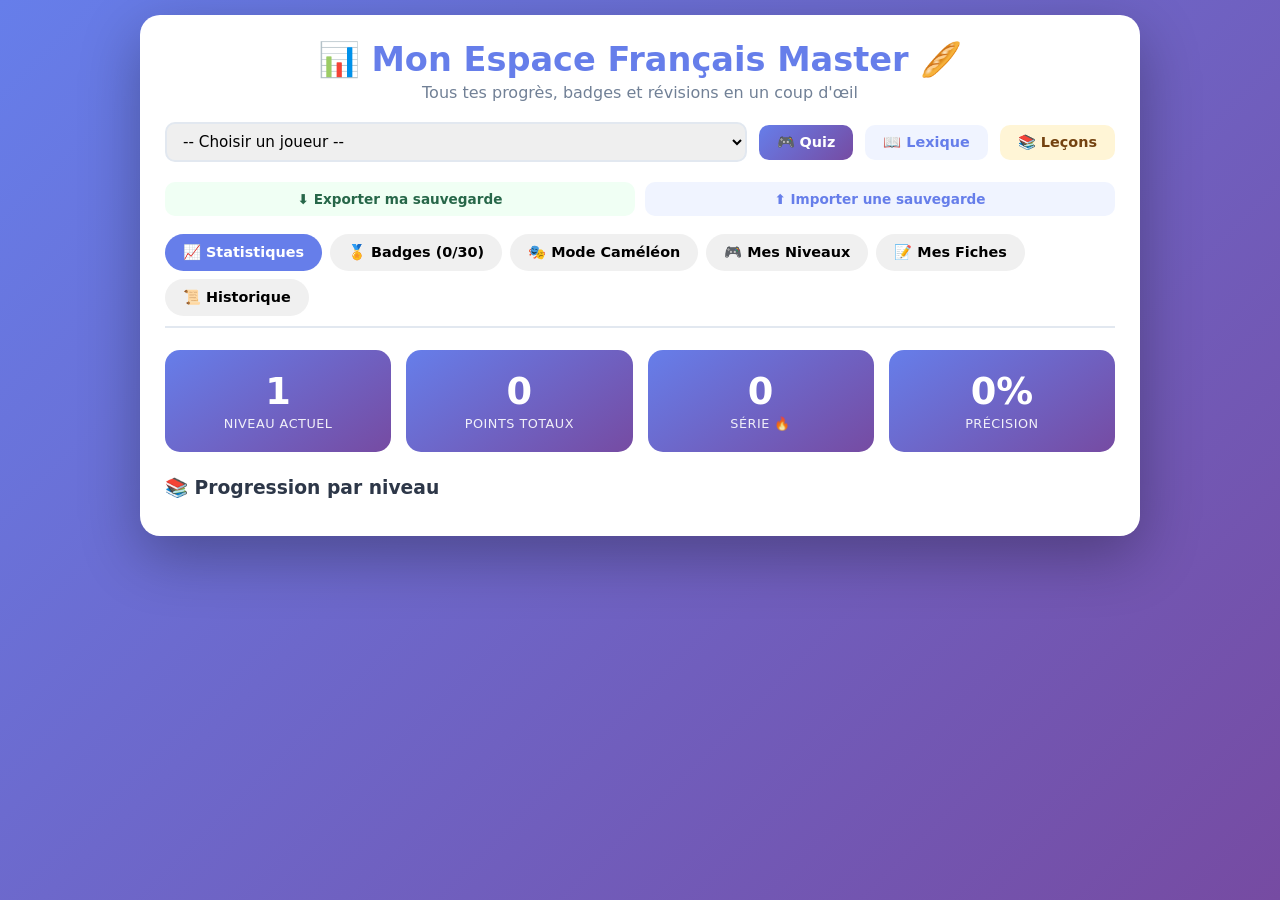
==== dashboard.html @ 1af31f12 "Add files via upload" ====
<!DOCTYPE html>
<html lang="fr">
<head>
<meta charset="UTF-8">
<meta name="viewport" content="width=device-width, initial-scale=1.0">
<title>Français Master — Mon Espace</title>
<style>
:root{--primary:#667eea;--secondary:#764ba2;--success:#48bb78;--error:#f56565;--warning:#ed8936;--gold:#ffd700}
*{box-sizing:border-box;margin:0;padding:0;font-family:"Segoe UI",system-ui,sans-serif}
body{background:linear-gradient(135deg,var(--primary),var(--secondary));min-height:100vh;padding:15px}
.container{max-width:1000px;margin:0 auto;background:white;border-radius:20px;padding:25px;box-shadow:0 20px 60px rgba(0,0,0,.3)}
h1{text-align:center;color:var(--primary);font-size:2.1em;margin-bottom:4px}
.subtitle{text-align:center;color:#718096;margin-bottom:20px}
.nav-tabs{display:flex;gap:8px;margin-bottom:22px;border-bottom:2px solid #e2e8f0;padding-bottom:10px;flex-wrap:wrap;align-items:center}
.tab-btn{padding:10px 18px;border:none;background:#f0f0f0;border-radius:20px;cursor:pointer;font-weight:bold;transition:all .25s;white-space:nowrap;font-size:.9em}
.tab-btn:hover,.tab-btn.active{background:var(--primary);color:white}
.tab-content{display:none}
.tab-content.active{display:block;animation:fadeIn .3s}
@keyframes fadeIn{from{opacity:0;transform:translateY(8px)}to{opacity:1;transform:translateY(0)}}

/* STATS */
.stats-grid{display:grid;grid-template-columns:repeat(auto-fit,minmax(180px,1fr));gap:15px;margin-bottom:25px}
.stat-card{background:linear-gradient(145deg,var(--primary),var(--secondary));color:white;padding:20px;border-radius:15px;text-align:center}
.stat-num{font-size:2.3em;font-weight:800;display:block}
.stat-label{font-size:.8em;opacity:.9;text-transform:uppercase;letter-spacing:.5px}
.level-progress{margin-top:20px}
.level-progress h3{margin-bottom:12px;color:#2d3748}
.level-row{display:flex;align-items:center;gap:10px;margin-bottom:8px;font-size:.9em}
.level-row-label{width:100px;color:#4a5568;font-weight:600;flex-shrink:0}
.progress-bar{flex:1;height:14px;background:#e2e8f0;border-radius:7px;overflow:hidden}
.progress-fill{height:100%;background:linear-gradient(90deg,var(--success),#68d391);border-radius:7px;transition:width .6s}
.progress-fill.locked{background:#e2e8f0}
.level-row-pct{width:38px;text-align:right;color:#718096;font-size:.85em}

/* BADGES */
.badges-grid{display:grid;grid-template-columns:repeat(auto-fill,minmax(130px,1fr));gap:12px;margin-top:10px}
.badge{background:#f5f7fa;border:2px solid #e2e8f0;border-radius:14px;padding:14px;text-align:center;opacity:.45;filter:grayscale(1);transition:all .3s}
.badge.unlocked{opacity:1;filter:none;border-color:var(--gold);background:linear-gradient(145deg,#fff9e6,#fff3cd);box-shadow:0 4px 15px rgba(255,215,0,.25)}
.badge-icon{font-size:2.4em;margin-bottom:6px;display:block}
.badge-name{font-weight:bold;font-size:.85em;color:#2d3748;margin-bottom:3px}
.badge-desc{font-size:.72em;color:#718096}

/* CAMÉLÉON */
.cam-box{background:#e8f4ff;border-radius:15px;padding:22px}
.cam-avatar{text-align:center;font-size:4em;margin-bottom:10px}
.cam-name{text-align:center;font-weight:bold;color:var(--secondary);margin-bottom:14px}
.cam-bubble{background:white;border:2px dashed var(--error);border-radius:12px;padding:16px;margin-bottom:16px;font-size:1.1em;font-family:monospace;color:#c53030;text-align:center}
.cam-instruction{font-weight:bold;color:#2d3748;margin-bottom:12px;text-align:center}
.cam-options{display:grid;gap:10px}
.cam-btn{padding:13px;border:2px solid #c6d3f7;background:white;border-radius:10px;cursor:pointer;font-size:.95em;text-align:left;transition:all .2s}
.cam-btn:hover{border-color:var(--primary);background:#f0f4ff}
.cam-btn.correct{background:#c6f6d5;border-color:var(--success);color:#276749}
.cam-btn.wrong{background:#fed7d7;border-color:var(--error);color:#c53030}
.cam-btn:disabled{cursor:not-allowed}
.cam-score{text-align:center;margin-top:14px;font-weight:bold;color:var(--secondary)}
.cam-no-errors{text-align:center;color:#718096;padding:30px}

/* FICHES */
.fiche-card{background:white;border-left:4px solid var(--primary);padding:16px;border-radius:8px;box-shadow:0 2px 8px rgba(0,0,0,.07);margin-bottom:12px}
.fiche-q{font-weight:bold;color:#2d3748;margin-bottom:6px}
.fiche-wrong{color:var(--error);text-decoration:line-through;font-size:.95em}
.fiche-correct{color:var(--success);font-weight:bold;font-size:.95em}
.fiche-expl{color:#718096;font-size:.85em;margin-top:5px;font-style:italic}
.print-btn{background:var(--primary);color:white;border:none;padding:10px 22px;border-radius:20px;cursor:pointer;font-weight:bold;margin-bottom:16px;display:block}

/* PLAYER SELECT */
.player-header{display:flex;align-items:center;gap:12px;margin-bottom:20px;flex-wrap:wrap}
.player-header select{padding:8px 12px;border:2px solid #e2e8f0;border-radius:10px;font-size:.95em;flex:1;min-width:150px}
.btn{padding:9px 18px;border:none;border-radius:10px;cursor:pointer;font-weight:bold;font-size:.9em;transition:all .2s}
.btn-primary{background:linear-gradient(135deg,var(--primary),var(--secondary));color:white}
.btn-link{background:#f0f4ff;color:var(--primary)}
.btn-lessons{background:#fff5d6;color:#744210}
.btn-lessons:hover{background:#ffe8a1}

.no-print-info{background:#f0fff4;border-left:4px solid var(--success);padding:10px 14px;border-radius:0 8px 8px 0;font-size:.85em;color:#276749;margin-bottom:16px}
@media print{.nav-tabs,.player-header,.print-btn,.no-print{display:none}}
@media(max-width:600px){.stats-grid{grid-template-columns:repeat(2,1fr)}.badges-grid{grid-template-columns:repeat(3,1fr)}}
</style>
</head>
<body>
<div class="container">
<h1>📊 Mon Espace Français Master 🥖</h1>
<div class="subtitle">Tous tes progrès, badges et révisions en un coup d'œil</div>

<div class="player-header no-print">
  <select id="playerSelect" onchange="loadPlayer(this.value)"><option value="">-- Choisir un joueur --</option></select>

<button class="btn btn-primary" onclick="goToQuiz()">🎮 Quiz</button>

<button class="btn btn-link" onclick="window.location.href='lexique.html'">📖 Lexique</button>
<button class="btn btn-lessons" onclick="window.location.href='quiz.html?section=lecons'">📚 Leçons</button>
</div>
<div style="display:flex;gap:10px;flex-wrap:wrap;margin-bottom:18px" class="no-print">
  <button class="btn" onclick="exportSave()" style="flex:1;background:#f0fff4;color:#276749;font-size:.85em">⬇️ Exporter ma sauvegarde</button>
  <label class="btn" style="flex:1;background:#f0f4ff;color:#667eea;font-size:.85em;cursor:pointer;text-align:center">
    ⬆️ Importer une sauvegarde
    <input type="file" accept=".json" onchange="importSave(event)" style="display:none">
  </label>
</div>

<div class="nav-tabs">
  <button class="tab-btn active" onclick="showTab('stats',this)">📈 Statistiques</button>
  <button class="tab-btn" onclick="showTab('badges',this)">🏅 Badges (<span id="badgeCount">0</span>/30)</button>
  <button class="tab-btn" onclick="showTab('cameleon',this)">🎭 Mode Caméléon</button>
<button class="tab-btn" onclick="showTab('niveaux',this)">🎮 Mes Niveaux</button>
<button class="tab-btn" onclick="showTab('fiches',this)">📝 Mes Fiches</button>

<button class="tab-btn" onclick="showTab('historique',this)">📜 Historique</button>

</div>

<!-- STATS -->
<div id="stats" class="tab-content active">
  <div class="stats-grid">
    <div class="stat-card"><span class="stat-num" id="statLevel">1</span><span class="stat-label">Niveau actuel</span></div>
    <div class="stat-card"><span class="stat-num" id="statScore">0</span><span class="stat-label">Points totaux</span></div>
    <div class="stat-card"><span class="stat-num" id="statStreak">0</span><span class="stat-label">Série 🔥</span></div>
    <div class="stat-card"><span class="stat-num" id="statRate">0%</span><span class="stat-label">Précision</span></div>
  </div>
  <div class="level-progress">
    <h3>📚 Progression par niveau</h3>
    <div id="levelBars"></div>
  </div>
</div>

<!-- BADGES -->
<div id="badges" class="tab-content">
  <div class="no-print-info">Les badges se débloquent automatiquement selon ta progression dans le quiz.</div>
  <div class="badges-grid" id="badgesGrid"></div>
</div>

<!-- CAMÉLÉON -->
<div id="cameleon" class="tab-content">
  <div class="cam-box">
    <div class="cam-avatar">🦎</div>
    <div class="cam-name">Mode Caméléon — Aide Lucas !</div>
    <div id="cameleonContent"></div>
    <div class="cam-score" id="camScore"></div>
  </div>
</div>

<!-- FICHES -->


<div id="fiches" class="tab-content">
  <button class="print-btn no-print" onclick="window.print()">🖨️ Imprimer mes fiches</button>
  <div id="fichesContent"></div>
</div>

<!-- NIVEAUX -->
<div id="niveaux" class="tab-content">
  <div class="no-print-info">Clique sur un niveau pour jouer.</div>
  <div id="niveauxGrid" style="display:grid;grid-template-columns:repeat(auto-fill,minmax(180px,1fr));gap:12px;margin-top:10px"></div>
</div>

<!-- HISTORIQUE -->
<div id="historique" class="tab-content">
  <div class="no-print-info">Historique de tes sessions.</div>
  <div id="historiqueContent"></div>
</div>
</div>


<script>
const STORAGE_KEY = "francaisMaster_v1";
const PLAYERS_KEY = "francaisMaster_players";

const LEVEL_NAMES = {
  1:"Salutations 🙋",2:"Au marché 🛒",3:"Au jardin 🌿",4:"Les voisins 🏘️",5:"Goûts & envies ❤️",
  6:"Le commerçant 🏬",7:"Amis & sorties 👫",8:"Météo 🌤️",9:"Verbes ⚡",10:"Politesse 🎩"
};

const BADGES_DEF = [
  {id:1,icon:"🚀",name:"Premier Pas",desc:"Terminer le niveau 1",check:p=>p.completed&&p.completed.includes(1)},
  {id:2,icon:"📅",name:"Routinier",desc:"Terminer le niveau 2",check:p=>p.completed&&p.completed.includes(2)},
  {id:3,icon:"👁️",name:"Observateur",desc:"Terminer le niveau 3",check:p=>p.completed&&p.completed.includes(3)},
  {id:4,icon:"❓",name:"Questionneur",desc:"Terminer le niveau 4",check:p=>p.completed&&p.completed.includes(4)},
  {id:5,icon:"⏪",name:"Archiviste",desc:"Terminer le niveau 5",check:p=>p.completed&&p.completed.includes(5)},
  {id:6,icon:"⚔️",name:"Aventurier",desc:"Terminer le niveau 6",check:p=>p.completed&&p.completed.includes(6)},
  {id:7,icon:"🔮",name:"Voyant",desc:"Terminer le niveau 7",check:p=>p.completed&&p.completed.includes(7)},
  {id:8,icon:"🏆",name:"Champion",desc:"Terminer le niveau 8",check:p=>p.completed&&p.completed.includes(8)},
  {id:9,icon:"🪄",name:"Magicien",desc:"Terminer le niveau 9",check:p=>p.completed&&p.completed.includes(9)},
  {id:10,icon:"👑",name:"Français Master",desc:"Terminer le niveau 10",check:p=>p.completed&&p.completed.includes(10)},
  {id:11,icon:"🎯",name:"Sniper",desc:"Avoir 100% à un niveau",check:p=>false},
  {id:12,icon:"🔥",name:"En feu !",desc:"Série de 10 bonnes réponses",check:p=>(p.streak||0)>=10},
  {id:13,icon:"⚡",name:"Éclair",desc:"Série de 20 bonnes réponses",check:p=>(p.streak||0)>=20},
  {id:14,icon:"💎",name:"Diamant",desc:"Dépasser 500 points",check:p=>(p.score||0)>=500},
  {id:15,icon:"🌟",name:"Étoile",desc:"Dépasser 1000 points",check:p=>(p.score||0)>=1000},
  {id:16,icon:"🌈",name:"Arc-en-ciel",desc:"Dépasser 2000 points",check:p=>(p.score||0)>=2000},
  {id:17,icon:"📝",name:"Scripteur",desc:"Répondre à 50 questions",check:p=>(p.totalQuestions||0)>=50},
  {id:18,icon:"📚",name:"Bosseur",desc:"Répondre à 100 questions",check:p=>(p.totalQuestions||0)>=100},
  {id:19,icon:"🧠",name:"Génie",desc:"Répondre à 200 questions",check:p=>(p.totalQuestions||0)>=200},
  {id:20,icon:"✅",name:"Précis",desc:"80% de bonnes réponses sur 20 questions",check:p=>p.totalQuestions>=20&&((p.totalCorrect||0)/p.totalQuestions)>=0.8},
  {id:21,icon:"🦅",name:"Aigle",desc:"90% de bonnes réponses sur 50 questions",check:p=>p.totalQuestions>=50&&((p.totalCorrect||0)/p.totalQuestions)>=0.9},
  {id:22,icon:"🏅",name:"Médaillé",desc:"5 niveaux terminés",check:p=>(p.completed||[]).length>=5},
  {id:23,icon:"🎓",name:"Diplômé",desc:"8 niveaux terminés",check:p=>(p.completed||[]).length>=8},
  {id:24,icon:"🦁",name:"Courageux",desc:"Rejouer après une erreur",check:p=>(p.totalQuestions||0)>=2},
  {id:25,icon:"🔁",name:"Persévérant",desc:"Revenir sur ses erreurs",check:p=>(p.errorHistory||[]).length>0},
  {id:26,icon:"🎭",name:"Ami de Lucas",desc:"Aider Lucas 1 fois",check:p=>(p.cameleonHelped||0)>=1},
  {id:27,icon:"👨‍🏫",name:"Professeur",desc:"Aider Lucas 5 fois",check:p=>(p.cameleonHelped||0)>=5},
  {id:28,icon:"🧑‍🎓",name:"Maître",desc:"Aider Lucas 10 fois",check:p=>(p.cameleonHelped||0)>=10},
  {id:29,icon:"🌍",name:"Citoyen du monde",desc:"Tous les niveaux terminés",check:p=>(p.completed||[]).length>=10},
  {id:30,icon:"🏆",name:"Légendaire",desc:"2000+ pts + tous niveaux terminés",check:p=>(p.score||0)>=2000&&(p.completed||[]).length>=10}
];

const CAMELEON_EXERCISES = [
  {error:"Je suis fini.",correct:"J'ai fini.",rule:"On dit J'ai fini (calque de I have finished), pas Je suis fini.",options:["J'ai fini.","Je suis fini.","Je fais fini.","Je vais fini."]},
  {error:"Je suis 60 ans.",correct:"J'ai 60 ans.",rule:"L'age = AVOIR en francais. J'ai 60 ans, jamais Je suis 60 ans.",options:["J'ai 60 ans.","Je suis 60 ans.","Je fais 60 ans.","Je vais 60 ans."]},
  {error:"Je suis faim.",correct:"J'ai faim.",rule:"La faim, la soif = AVOIR. J'ai faim, J'ai soif, J'ai sommeil.",options:["J'ai faim.","Je suis faim.","Je fais faim.","Je vais faim."]},
  {error:"C'est du soleil aujourd'hui.",correct:"Il fait du soleil aujourd'hui.",rule:"La meteo = IL FAIT. Il fait du soleil, jamais C'est du soleil.",options:["Il fait du soleil aujourd'hui.","C'est du soleil aujourd'hui.","Il est du soleil.","Ca fait du soleil."]},
  {error:"J'ai envie de to manger.",correct:"J'ai envie de manger.",rule:"Apres envie de, le verbe est a l'infinitif SANS to. Pas de to en francais !",options:["J'ai envie de manger.","J'ai envie de to manger.","J'ai envie a manger.","J'ai envie pour manger."]},
  {error:"Je connais que c'est vrai.",correct:"Je sais que c'est vrai.",rule:"SAVOIR = un fait. CONNAITRE = une personne ou un lieu.",options:["Je sais que c'est vrai.","Je connais que c'est vrai.","Je sais ca vrai.","Je connais c'est vrai."]},
  {error:"Je regarde a la tele.",correct:"Je regarde la tele.",rule:"On regarde LA tele (direct), pas a la tele.",options:["Je regarde la tele.","Je regarde a la tele.","Je regarde sur la tele.","Je regarde dans la tele."]},
  {error:"Je vais a la maison de mon ami.",correct:"Je vais chez mon ami.",rule:"CHEZ = chez quelqu'un. On ne dit pas a la maison de pour une personne.",options:["Je vais chez mon ami.","Je vais a la maison de mon ami.","Je vais dans mon ami.","Je vais sur mon ami."]},
  {error:"Je suis excite de vous rencontrer.",correct:"Je suis ravi de vous rencontrer.",rule:"Excite en francais a un sens sexuel. Pour excited, dites ravi ou enthousiaste.",options:["Je suis ravi de vous rencontrer.","Je suis excite de vous rencontrer.","Je suis chaud de vous rencontrer.","Je suis brule de vous rencontrer."]},
  {error:"S'il vous plait, je voudrais un cafe.",correct:"S'il vous plait, je voudrais un cafe.",rule:"Plait = verbe plaire avec accent circonflexe sur le i. Les deux formes sont acceptees.",options:["S'il vous plait, je voudrais un cafe.","S'il vous plait, je veux un cafe.","S'il te plait, je voudrais un cafe.","Je voudrais un cafe."]}
];

let currentPlayerData = null;
let currentPlayerName = null;
let camIdx = 0;
let camHelped = 0;
let currentCamOptions = [];


function exportSave(){
  const players=getPlayers();
  if(Object.keys(players).length===0){alert("Aucune sauvegarde à exporter.");return;}
  const blob=new Blob([JSON.stringify(players,null,2)],{type:"application/json"});
  const url=URL.createObjectURL(blob);
  const a=document.createElement("a");
  a.href=url;
  a.download="francais-master-sauvegarde-"+new Date().toISOString().slice(0,10)+".json";
  a.click();
  URL.revokeObjectURL(url);
}
function importSave(event){
  const file=event.target.files[0];
  if(!file)return;
  const reader=new FileReader();
  reader.onload=function(e){
    try{
      const data=JSON.parse(e.target.result);
      if(typeof data==="object"&&data!==null){
        savePlayers(data);
        loadPlayerList();
        alert("Sauvegarde importée !");
      } else alert("Fichier invalide.");
    } catch(err){alert("Erreur : fichier non reconnu.");}
  };
  reader.readAsText(file);
  event.target.value="";
}

function getPlayers(){try{return JSON.parse(localStorage.getItem(PLAYERS_KEY))||{};}catch(e){return {};}}
function savePlayers(p){localStorage.setItem(PLAYERS_KEY,JSON.stringify(p));}

function goToQuiz() {
  const playerParam = currentPlayerName
    ? "?player=" + encodeURIComponent(currentPlayerName)
    : "";
  window.location.href = "quiz.html" + playerParam;
}

function loadPlayerList() {
  const sel     = document.getElementById("playerSelect");
  const players = getPlayers();
  const names   = Object.keys(players);

  // Remplir le <select> avec tous les joueurs existants
  sel.innerHTML = "<option value=''>-- Choisir un joueur --</option>";
  names.forEach(n => {
    const o = document.createElement("option");
    o.value = n;
    o.textContent = n + " (Niv." + players[n].currentLevel + ")";
    sel.appendChild(o);
  });

  // Priorité : joueur passé dans l'URL (?player=Prénom) → sinon premier de la liste
  const urlPlayer = new URLSearchParams(window.location.search).get('player');

  if (urlPlayer && players[urlPlayer]) {
    sel.value = urlPlayer;
    loadPlayer(urlPlayer);
  } else if (names.length > 0) {
    sel.value = names[0];
    loadPlayer(names[0]);
  }
}

function loadPlayer(name){
  if(!name){currentPlayerData=null;return;}
  const players=getPlayers();
  currentPlayerData=players[name]||null;
  currentPlayerName=name;
  if(currentPlayerData){renderAll();}
}

function showTab(id,btn){
 // recharger les données fraîches avant onglet suivant 
  if(currentPlayerName){
    const players=getPlayers();
    currentPlayerData=players[currentPlayerName]||null;
  }
  // ⬆️ FIN rafraîchissement avant onglet suivant 
  document.querySelectorAll(".tab-content").forEach(t=>t.classList.remove("active"));
  document.querySelectorAll(".tab-btn").forEach(b=>b.classList.remove("active"));
  document.getElementById(id).classList.add("active");
  if(btn)btn.classList.add("active");
  



if(id==="cameleon")renderCameleon();
if(id==="fiches")renderFiches();
if(id==="niveaux")renderNiveaux();
if(id==="historique")renderHistorique();

}

function renderAll(){
  if(!currentPlayerData)return;
  const p=currentPlayerData;
  document.getElementById("statLevel").textContent=p.currentLevel||1;
  document.getElementById("statScore").textContent=p.score||0;
  document.getElementById("statStreak").textContent=p.streak||0;
  const rate=p.totalQuestions>0?Math.round((p.totalCorrect||0)/p.totalQuestions*100):0;
  document.getElementById("statRate").textContent=rate+"%";
  renderLevelBars();
  renderBadges();
}


function renderLevelBars(){
  const p=currentPlayerData;
  const completed=p.completed||[];
  const current=p.currentLevel||1;
  let h="";
  for(let i=1;i<=10;i++){
    const done=completed.includes(i);
    const isCur=i===current&&!done;
    const locked=i>current&&!done;
    let pct=done?100:isCur?50:0;
    h+=`<div class="level-row">
      <span class="level-row-label">Niv. ${i}</span>
      <div class="progress-bar"><div class="progress-fill${locked?" locked":""}" style="width:${pct}%"></div></div>
      <span class="level-row-pct">${done?"✅":isCur?"▶":locked?"🔒":"—"}</span>
    </div>`;
  }
  document.getElementById("levelBars").innerHTML=h;
}


function renderBadges(){
  const p=currentPlayerData;
  let unlocked=0;
  const h=BADGES_DEF.map(b=>{
    const ok=b.check(p);
    if(ok)unlocked++;
    return `<div class="badge${ok?" unlocked":""}">
      <span class="badge-icon">${b.icon}</span>
      <div class="badge-name">${b.name}</div>
      <div class="badge-desc">${b.desc}</div>
    </div>`;
  }).join("");
  document.getElementById("badgesGrid").innerHTML=h;
  document.getElementById("badgeCount").textContent=unlocked;
}


function renderCameleon(){
  const p=currentPlayerData;
  const ex=CAMELEON_EXERCISES[camIdx%CAMELEON_EXERCISES.length];
  currentCamOptions = ex.options;
  const helped=p?p.cameleonHelped||0:0;
  const c=document.getElementById("cameleonContent");
  c.innerHTML=`
    <div class="cam-bubble">❌ Lucas dit : "${ex.error}"</div>
    <div class="cam-instruction">Quelle est la phrase correcte ?</div>
    <div class="cam-options">
      ${ex.options.map((opt,i)=>`<button class="cam-btn" id="camBtn${i}" onclick="checkCameleon(${i})">${opt}</button>`).join("")}
    </div>
    <div style="margin-top:12px;font-size:.85em;color:#718096">Lucas aidé ${helped} fois ✅</div>`;
  document.getElementById("camScore").textContent="";
}


function checkCameleon(idx){
  const ex=CAMELEON_EXERCISES[camIdx%CAMELEON_EXERCISES.length];
  const chosen = currentCamOptions[idx];
  const correct = ex.correct;
  const isOk=chosen===correct;
  document.querySelectorAll(".cam-btn").forEach(b=>b.disabled=true);
  document.getElementById("camBtn"+idx).classList.add(isOk?"correct":"wrong");
  if(!isOk){
    const opts=document.querySelectorAll(".cam-btn");
    opts.forEach(b=>{if(b.textContent===correct)b.classList.add("correct");});
  }
  document.getElementById("camScore").innerHTML=`
    ${isOk?"✅ Bravo ! Tu as aidé Lucas !":"❌ Pas tout à fait… Retiens bien :"}<br>
    <em>${ex.rule}</em>
    <br><br><button class="btn btn-primary" onclick="nextCameleon()" style="margin-top:8px">Exercice suivant →</button>`;
  if(isOk&&currentPlayerName){
    const players=getPlayers();
    const pp=players[currentPlayerName];
    if(pp){pp.cameleonHelped=(pp.cameleonHelped||0)+1;savePlayers(players);currentPlayerData=pp;}
  }
}


function nextCameleon(){
  camIdx++;
  renderCameleon();
}


    /* ══════════════════════════════════════════════════════
     📝 FICHES D'ERREURS (Version Duolingo — Compteur actif)
     ══════════════════════════════════════════════════════ */
  function renderFiches() {
    const p      = currentPlayerData;
    const errors = p && p.errorHistory ? p.errorHistory : [];
    const c      = document.getElementById("fichesContent");

    if (!errors.length) {
      c.innerHTML = "<div class='cam-no-errors'>🎉 Aucune erreur enregistrée ! Continue comme ça !</div>";
      return;
    }

    /* --- LOGIQUE DE COMPTAGE --- */
    // On groupe par question pour compter les répétitions
    const stats = errors.reduce((acc, curr) => {
      acc[curr.question] = acc[curr.question] || { ...curr, count: 0 };
      acc[curr.question].count += 1;
      return acc;
    }, {});

    // On trie : les erreurs les plus fréquentes apparaissent en premier
    const sorted = Object.values(stats).sort((a, b) => b.count - a.count);

    /* --- RENDU HTML (Style & Classes conservés) --- */
    c.innerHTML = `<p style="color:#718096; margin-bottom:14px;">📝 ${sorted.length} notion(s) à réviser :</p>` +
      sorted.map(e => `
        <div class="fiche-card" style="${e.count > 1 ? 'border-left: 5px solid var(--error);' : ''}">
          <div style="display:flex; justify-content:space-between; align-items:center; margin-bottom:8px;">
            <div class="fiche-q" style="margin-bottom:0">❓ ${e.question}</div>
            ${e.count > 1 ? `<span style="background:var(--error); color:white; padding:2px 8px; border-radius:12px; font-size:0.75em; font-weight:bold;">Trompé ${e.count} fois</span>` : ''}
          </div>
          <div class="fiche-wrong">✗ Ta dernière réponse : ${e.userAnswer || "—"}</div>
          <div class="fiche-correct">✓ Bonne réponse : ${e.correctAnswer}</div>
          ${e.explanation ? `<div class="fiche-expl">💡 ${e.explanation}</div>` : ""}
        </div>`
      ).join("");
  }


document.addEventListener("DOMContentLoaded",()=>{loadPlayerList();});

function renderNiveaux(){
  const p=currentPlayerData;
  const c=document.getElementById("niveauxGrid");
  if(!p){c.innerHTML="<div class='cam-no-errors'>Connecte-toi d'abord.</div>";return;}
  const completed=p.completed||[];
  const current=p.currentLevel||1;
  const activeSession=p.activeSession;
  const LEVEL_NAMES={1:"Décollage 🚀",2:"Routine 📅",3:"En ce moment 👁️",4:"Questions ❓",5:"Retour ⏪",6:"Aventurier ⚔️",7:"Voyant 🔮",8:"Expériences 🏆",9:"Pouvoirs 🪄",10:"Maîtrise 👑"};
  let h="";
  for(let i=1;i<=10;i++){
    const done=completed.includes(i);
    const isCur=i===current&&!done;
    const locked=i>current&&!done;
    const hasSession=activeSession&&activeSession.level===i;
    let cls="level-card",status="";
    if(locked){cls+=" locked";status="🔒 Verrouillé";}
    else if(done){cls+=" completed";status="✅ Terminé";}
    else if(isCur){cls+=" current";status="🎯 En cours";}
    else{status="▶️ Disponible";}
    if(hasSession)status+=" 📝 Session en cours";
    h+=`<div class="${cls}" style="cursor:${locked?'not-allowed':'pointer'}" onclick="${locked?'':'launchLevel('+i+')'}"><div style="font-weight:bold">Niveau ${i}</div><div style="font-size:.9em">${LEVEL_NAMES[i]}</div><div style="font-size:.75em">${status}</div>${hasSession?`<div style="font-size:.7em;color:var(--warning)">⏸️ Q${activeSession.currentQuestionIndex+1}/${activeSession.questions.length}</div>`:""}</div>`;
  }
  c.innerHTML=h;
}
  // Retour quiz vers Dashboard avec joueur conservé 

function launchLevel(lvl) {
  // Passe le joueur actif dans l'URL pour que le quiz le charge directement
  const playerParam = currentPlayerName
    ? "&player=" + encodeURIComponent(currentPlayerName)
    : "";
  window.location.href = "quiz.html?level=" + lvl + playerParam;
}

function renderHistorique(){
  const p=currentPlayerData;
  const c=document.getElementById("historiqueContent");
  if(!p||!p.sessionHistory||p.sessionHistory.length===0){c.innerHTML="<div class='cam-no-errors'>📭 Aucune session enregistrée.</div>";return;}
  const sessions=p.sessionHistory.slice().reverse();
  c.innerHTML=`<p style="color:#718096">${sessions.length} session(s)</p>`+sessions.map(s=>{
    const d=new Date(s.date);
    const dateStr=d.toLocaleDateString('fr-FR',{day:'numeric',month:'short'});
    const timeStr=d.toLocaleTimeString('fr-FR',{hour:'2-digit',minute:'2-digit'});
    const color=s.passed?"var(--success)":"var(--error)";
    return `<div class="fiche-card" style="border-left-color:${color}"><div style="display:flex;justify-content:space-between"><span style="font-weight:bold">Niveau ${s.level}</span><span style="font-size:.8em">${dateStr} ${timeStr}</span></div><div style="font-size:.9em"><span style="color:${color};font-weight:bold">${s.passed?"✅ Réussi":"❌ À réviser"}</span> | ${s.correct}/${s.total} (${s.pct}%) | ${s.mode||'mixte'}</div></div>`;
  }).join("");
}



</script>
</body>
</html>
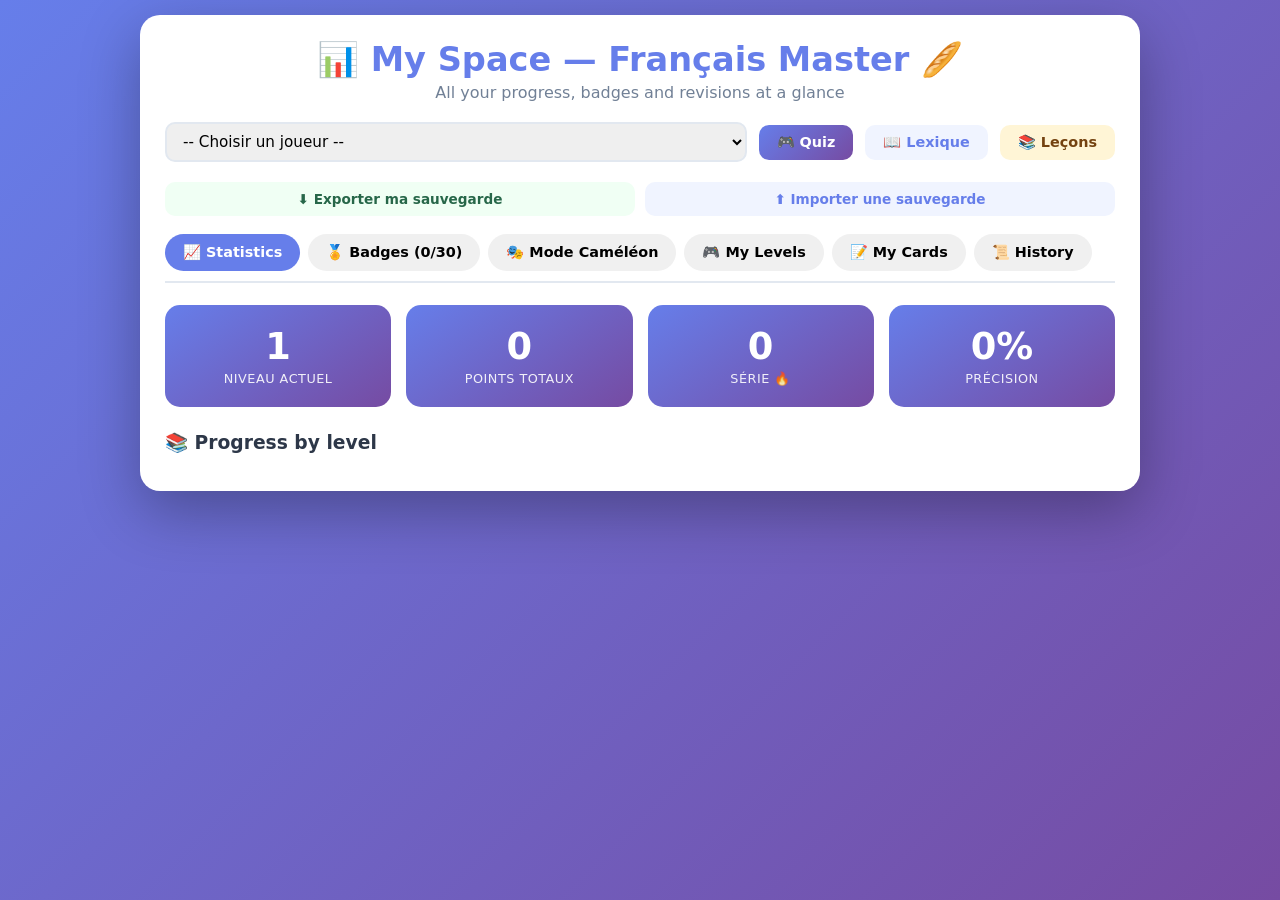
==== commit 24104b6d: "Add files via upload" ====
--- a/dashboard.html
+++ b/dashboard.html
@@ -80,8 +80,8 @@
 </head>
 <body>
 <div class="container">
-<h1>📊 Mon Espace Français Master 🥖</h1>
-<div class="subtitle">Tous tes progrès, badges et révisions en un coup d'œil</div>
+<h1>📊 My Space — Français Master 🥖</h1>
+<div class="subtitle">All your progress, badges and revisions at a glance</div>
 
 <div class="player-header no-print">
   <select id="playerSelect" onchange="loadPlayer(this.value)"><option value="">-- Choisir un joueur --</option></select>
@@ -100,13 +100,13 @@
 </div>
 
 <div class="nav-tabs">
-  <button class="tab-btn active" onclick="showTab('stats',this)">📈 Statistiques</button>
+  <button class="tab-btn active" onclick="showTab('stats',this)">📈 Statistics</button>
   <button class="tab-btn" onclick="showTab('badges',this)">🏅 Badges (<span id="badgeCount">0</span>/30)</button>
   <button class="tab-btn" onclick="showTab('cameleon',this)">🎭 Mode Caméléon</button>
-<button class="tab-btn" onclick="showTab('niveaux',this)">🎮 Mes Niveaux</button>
-<button class="tab-btn" onclick="showTab('fiches',this)">📝 Mes Fiches</button>
-
-<button class="tab-btn" onclick="showTab('historique',this)">📜 Historique</button>
+<button class="tab-btn" onclick="showTab('niveaux',this)">🎮 My Levels</button>
+<button class="tab-btn" onclick="showTab('fiches',this)">📝 My Cards</button>
+
+<button class="tab-btn" onclick="showTab('historique',this)">📜 History</button>
 
 </div>
 
@@ -119,14 +119,14 @@
     <div class="stat-card"><span class="stat-num" id="statRate">0%</span><span class="stat-label">Précision</span></div>
   </div>
   <div class="level-progress">
-    <h3>📚 Progression par niveau</h3>
+    <h3>📚 Progress by level</h3>
     <div id="levelBars"></div>
   </div>
 </div>
 
 <!-- BADGES -->
 <div id="badges" class="tab-content">
-  <div class="no-print-info">Les badges se débloquent automatiquement selon ta progression dans le quiz.</div>
+  <div class="no-print-info">Badges unlock automatically as you progress in the quiz.</div>
   <div class="badges-grid" id="badgesGrid"></div>
 </div>
 
@@ -134,7 +134,7 @@
 <div id="cameleon" class="tab-content">
   <div class="cam-box">
     <div class="cam-avatar">🦎</div>
-    <div class="cam-name">Mode Caméléon — Aide Lucas !</div>
+    <div class="cam-name">Caméléon Mode — Help Lucas!</div>
     <div id="cameleonContent"></div>
     <div class="cam-score" id="camScore"></div>
   </div>
@@ -150,7 +150,7 @@
 
 <!-- NIVEAUX -->
 <div id="niveaux" class="tab-content">
-  <div class="no-print-info">Clique sur un niveau pour jouer.</div>
+  <div class="no-print-info">Click a level to play.</div>
   <div id="niveauxGrid" style="display:grid;grid-template-columns:repeat(auto-fill,minmax(180px,1fr));gap:12px;margin-top:10px"></div>
 </div>
 
@@ -197,7 +197,7 @@
   {id:23,icon:"🎓",name:"Diplômé",desc:"8 niveaux terminés",check:p=>(p.completed||[]).length>=8},
   {id:24,icon:"🦁",name:"Courageux",desc:"Rejouer après une erreur",check:p=>(p.totalQuestions||0)>=2},
   {id:25,icon:"🔁",name:"Persévérant",desc:"Revenir sur ses erreurs",check:p=>(p.errorHistory||[]).length>0},
-  {id:26,icon:"🎭",name:"Ami de Lucas",desc:"Aider Lucas 1 fois",check:p=>(p.cameleonHelped||0)>=1},
+  {id:26,icon:"🎭",name:"Ami de Lucas",desc:"Aider Lucas 1 times",check:p=>(p.cameleonHelped||0)>=1},
   {id:27,icon:"👨‍🏫",name:"Professeur",desc:"Aider Lucas 5 fois",check:p=>(p.cameleonHelped||0)>=5},
   {id:28,icon:"🧑‍🎓",name:"Maître",desc:"Aider Lucas 10 fois",check:p=>(p.cameleonHelped||0)>=10},
   {id:29,icon:"🌍",name:"Citoyen du monde",desc:"Tous les niveaux terminés",check:p=>(p.completed||[]).length>=10},
@@ -226,7 +226,7 @@
 
 function exportSave(){
   const players=getPlayers();
-  if(Object.keys(players).length===0){alert("Aucune sauvegarde à exporter.");return;}
+  if(Object.keys(players).length===0){alert("No save data to export.");return;}
   const blob=new Blob([JSON.stringify(players,null,2)],{type:"application/json"});
   const url=URL.createObjectURL(blob);
   const a=document.createElement("a");
@@ -245,9 +245,9 @@
       if(typeof data==="object"&&data!==null){
         savePlayers(data);
         loadPlayerList();
-        alert("Sauvegarde importée !");
-      } else alert("Fichier invalide.");
-    } catch(err){alert("Erreur : fichier non reconnu.");}
+        alert("Save imported!");
+      } else alert("Invalid file.");
+    } catch(err){alert("Error: unrecognised file.");}
   };
   reader.readAsText(file);
   event.target.value="";
@@ -343,7 +343,7 @@
     const locked=i>current&&!done;
     let pct=done?100:isCur?50:0;
     h+=`<div class="level-row">
-      <span class="level-row-label">Niv. ${i}</span>
+      <span class="level-row-label">Lev. ${i}</span>
       <div class="progress-bar"><div class="progress-fill${locked?" locked":""}" style="width:${pct}%"></div></div>
       <span class="level-row-pct">${done?"✅":isCur?"▶":locked?"🔒":"—"}</span>
     </div>`;
@@ -381,7 +381,7 @@
     <div class="cam-options">
       ${ex.options.map((opt,i)=>`<button class="cam-btn" id="camBtn${i}" onclick="checkCameleon(${i})">${opt}</button>`).join("")}
     </div>
-    <div style="margin-top:12px;font-size:.85em;color:#718096">Lucas aidé ${helped} fois ✅</div>`;
+    <div style="margin-top:12px;font-size:.85em;color:#718096">Lucas helped ${helped} fois ✅</div>`;
   document.getElementById("camScore").textContent="";
 }
 
@@ -424,7 +424,7 @@
     const c      = document.getElementById("fichesContent");
 
     if (!errors.length) {
-      c.innerHTML = "<div class='cam-no-errors'>🎉 Aucune erreur enregistrée ! Continue comme ça !</div>";
+      c.innerHTML = "<div class='cam-no-errors'>🎉 No errors recorded! Keep it up!</div>";
       return;
     }
 
@@ -440,15 +440,15 @@
     const sorted = Object.values(stats).sort((a, b) => b.count - a.count);
 
     /* --- RENDU HTML (Style & Classes conservés) --- */
-    c.innerHTML = `<p style="color:#718096; margin-bottom:14px;">📝 ${sorted.length} notion(s) à réviser :</p>` +
+    c.innerHTML = `<p style="color:#718096; margin-bottom:14px;">📝 ${sorted.length} item(s) to review:</p>` +
       sorted.map(e => `
         <div class="fiche-card" style="${e.count > 1 ? 'border-left: 5px solid var(--error);' : ''}">
           <div style="display:flex; justify-content:space-between; align-items:center; margin-bottom:8px;">
             <div class="fiche-q" style="margin-bottom:0">❓ ${e.question}</div>
-            ${e.count > 1 ? `<span style="background:var(--error); color:white; padding:2px 8px; border-radius:12px; font-size:0.75em; font-weight:bold;">Trompé ${e.count} fois</span>` : ''}
+            ${e.count > 1 ? `<span style="background:var(--error); color:white; padding:2px 8px; border-radius:12px; font-size:0.75em; font-weight:bold;">Wrong ${e.count} fois</span>` : ''}
           </div>
-          <div class="fiche-wrong">✗ Ta dernière réponse : ${e.userAnswer || "—"}</div>
-          <div class="fiche-correct">✓ Bonne réponse : ${e.correctAnswer}</div>
+          <div class="fiche-wrong">✗ Your last answer: ${e.userAnswer || "—"}</div>
+          <div class="fiche-correct">✓ Correct answer: ${e.correctAnswer}</div>
           ${e.explanation ? `<div class="fiche-expl">💡 ${e.explanation}</div>` : ""}
         </div>`
       ).join("");
@@ -460,11 +460,11 @@
 function renderNiveaux(){
   const p=currentPlayerData;
   const c=document.getElementById("niveauxGrid");
-  if(!p){c.innerHTML="<div class='cam-no-errors'>Connecte-toi d'abord.</div>";return;}
+  if(!p){c.innerHTML="<div class='cam-no-errors'>Please select a player first.</div>";return;}
   const completed=p.completed||[];
   const current=p.currentLevel||1;
   const activeSession=p.activeSession;
-  const LEVEL_NAMES={1:"Décollage 🚀",2:"Routine 📅",3:"En ce moment 👁️",4:"Questions ❓",5:"Retour ⏪",6:"Aventurier ⚔️",7:"Voyant 🔮",8:"Expériences 🏆",9:"Pouvoirs 🪄",10:"Maîtrise 👑"};
+  const LEVEL_NAMES={1:"Take-off 🚀",2:"Routine 📅",3:"Right now 👁️",4:"Questions ❓",5:"Flashback ⏪",6:"Adventurer ⚔️",7:"Fortune teller 🔮",8:"Experiences 🏆",9:"Powers 🪄",10:"Mastery 👑"};
   let h="";
   for(let i=1;i<=10;i++){
     const done=completed.includes(i);
@@ -494,14 +494,14 @@
 function renderHistorique(){
   const p=currentPlayerData;
   const c=document.getElementById("historiqueContent");
-  if(!p||!p.sessionHistory||p.sessionHistory.length===0){c.innerHTML="<div class='cam-no-errors'>📭 Aucune session enregistrée.</div>";return;}
+  if(!p||!p.sessionHistory||p.sessionHistory.length===0){c.innerHTML="<div class='cam-no-errors'>📭 No sessions recorded yet.</div>";return;}
   const sessions=p.sessionHistory.slice().reverse();
   c.innerHTML=`<p style="color:#718096">${sessions.length} session(s)</p>`+sessions.map(s=>{
     const d=new Date(s.date);
     const dateStr=d.toLocaleDateString('fr-FR',{day:'numeric',month:'short'});
     const timeStr=d.toLocaleTimeString('fr-FR',{hour:'2-digit',minute:'2-digit'});
     const color=s.passed?"var(--success)":"var(--error)";
-    return `<div class="fiche-card" style="border-left-color:${color}"><div style="display:flex;justify-content:space-between"><span style="font-weight:bold">Niveau ${s.level}</span><span style="font-size:.8em">${dateStr} ${timeStr}</span></div><div style="font-size:.9em"><span style="color:${color};font-weight:bold">${s.passed?"✅ Réussi":"❌ À réviser"}</span> | ${s.correct}/${s.total} (${s.pct}%) | ${s.mode||'mixte'}</div></div>`;
+    return `<div class="fiche-card" style="border-left-color:${color}"><div style="display:flex;justify-content:space-between"><span style="font-weight:bold">Niveau ${s.level}</span><span style="font-size:.8em">${dateStr} ${timeStr}</span></div><div style="font-size:.9em"><span style="color:${color};font-weight:bold">${s.passed?"✅ Passed":"❌ To review"}</span> | ${s.correct}/${s.total} (${s.pct}%) | ${s.mode||'mixte'}</div></div>`;
   }).join("");
 }
 
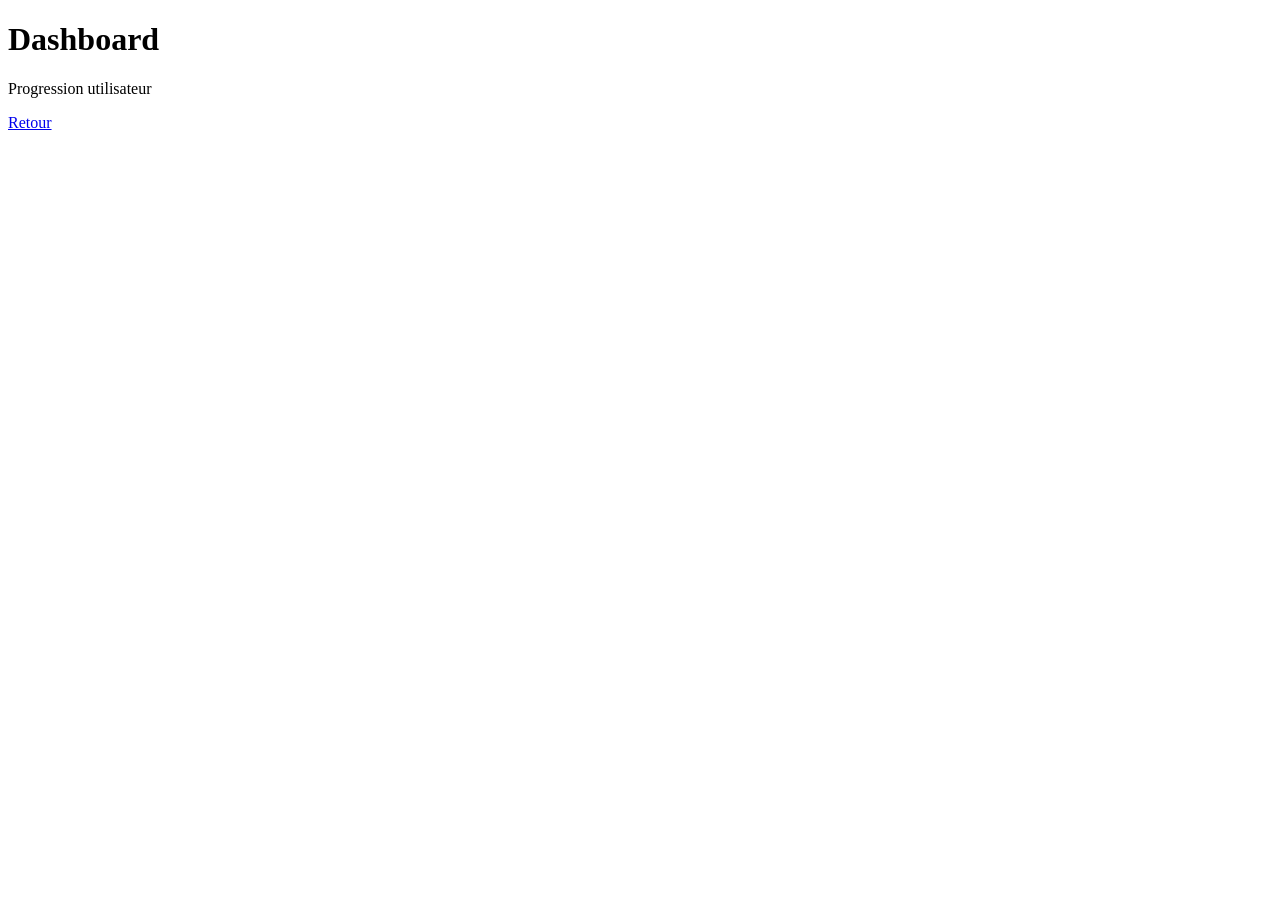
==== commit 469e2094: "Add files via upload" ====
--- a/dashboard.html
+++ b/dashboard.html
@@ -1,512 +1,14 @@
-
-<!DOCTYPE html>
+<!doctype html>
 <html lang="fr">
 <head>
-<meta charset="UTF-8">
-<meta name="viewport" content="width=device-width, initial-scale=1.0">
-<title>Français Master — Mon Espace</title>
-<style>
-:root{--primary:#667eea;--secondary:#764ba2;--success:#48bb78;--error:#f56565;--warning:#ed8936;--gold:#ffd700}
-*{box-sizing:border-box;margin:0;padding:0;font-family:"Segoe UI",system-ui,sans-serif}
-body{background:linear-gradient(135deg,var(--primary),var(--secondary));min-height:100vh;padding:15px}
-.container{max-width:1000px;margin:0 auto;background:white;border-radius:20px;padding:25px;box-shadow:0 20px 60px rgba(0,0,0,.3)}
-h1{text-align:center;color:var(--primary);font-size:2.1em;margin-bottom:4px}
-.subtitle{text-align:center;color:#718096;margin-bottom:20px}
-.nav-tabs{display:flex;gap:8px;margin-bottom:22px;border-bottom:2px solid #e2e8f0;padding-bottom:10px;flex-wrap:wrap;align-items:center}
-.tab-btn{padding:10px 18px;border:none;background:#f0f0f0;border-radius:20px;cursor:pointer;font-weight:bold;transition:all .25s;white-space:nowrap;font-size:.9em}
-.tab-btn:hover,.tab-btn.active{background:var(--primary);color:white}
-.tab-content{display:none}
-.tab-content.active{display:block;animation:fadeIn .3s}
-@keyframes fadeIn{from{opacity:0;transform:translateY(8px)}to{opacity:1;transform:translateY(0)}}
-
-/* STATS */
-.stats-grid{display:grid;grid-template-columns:repeat(auto-fit,minmax(180px,1fr));gap:15px;margin-bottom:25px}
-.stat-card{background:linear-gradient(145deg,var(--primary),var(--secondary));color:white;padding:20px;border-radius:15px;text-align:center}
-.stat-num{font-size:2.3em;font-weight:800;display:block}
-.stat-label{font-size:.8em;opacity:.9;text-transform:uppercase;letter-spacing:.5px}
-.level-progress{margin-top:20px}
-.level-progress h3{margin-bottom:12px;color:#2d3748}
-.level-row{display:flex;align-items:center;gap:10px;margin-bottom:8px;font-size:.9em}
-.level-row-label{width:100px;color:#4a5568;font-weight:600;flex-shrink:0}
-.progress-bar{flex:1;height:14px;background:#e2e8f0;border-radius:7px;overflow:hidden}
-.progress-fill{height:100%;background:linear-gradient(90deg,var(--success),#68d391);border-radius:7px;transition:width .6s}
-.progress-fill.locked{background:#e2e8f0}
-.level-row-pct{width:38px;text-align:right;color:#718096;font-size:.85em}
-
-/* BADGES */
-.badges-grid{display:grid;grid-template-columns:repeat(auto-fill,minmax(130px,1fr));gap:12px;margin-top:10px}
-.badge{background:#f5f7fa;border:2px solid #e2e8f0;border-radius:14px;padding:14px;text-align:center;opacity:.45;filter:grayscale(1);transition:all .3s}
-.badge.unlocked{opacity:1;filter:none;border-color:var(--gold);background:linear-gradient(145deg,#fff9e6,#fff3cd);box-shadow:0 4px 15px rgba(255,215,0,.25)}
-.badge-icon{font-size:2.4em;margin-bottom:6px;display:block}
-.badge-name{font-weight:bold;font-size:.85em;color:#2d3748;margin-bottom:3px}
-.badge-desc{font-size:.72em;color:#718096}
-
-/* CAMÉLÉON */
-.cam-box{background:#e8f4ff;border-radius:15px;padding:22px}
-.cam-avatar{text-align:center;font-size:4em;margin-bottom:10px}
-.cam-name{text-align:center;font-weight:bold;color:var(--secondary);margin-bottom:14px}
-.cam-bubble{background:white;border:2px dashed var(--error);border-radius:12px;padding:16px;margin-bottom:16px;font-size:1.1em;font-family:monospace;color:#c53030;text-align:center}
-.cam-instruction{font-weight:bold;color:#2d3748;margin-bottom:12px;text-align:center}
-.cam-options{display:grid;gap:10px}
-.cam-btn{padding:13px;border:2px solid #c6d3f7;background:white;border-radius:10px;cursor:pointer;font-size:.95em;text-align:left;transition:all .2s}
-.cam-btn:hover{border-color:var(--primary);background:#f0f4ff}
-.cam-btn.correct{background:#c6f6d5;border-color:var(--success);color:#276749}
-.cam-btn.wrong{background:#fed7d7;border-color:var(--error);color:#c53030}
-.cam-btn:disabled{cursor:not-allowed}
-.cam-score{text-align:center;margin-top:14px;font-weight:bold;color:var(--secondary)}
-.cam-no-errors{text-align:center;color:#718096;padding:30px}
-
-/* FICHES */
-.fiche-card{background:white;border-left:4px solid var(--primary);padding:16px;border-radius:8px;box-shadow:0 2px 8px rgba(0,0,0,.07);margin-bottom:12px}
-.fiche-q{font-weight:bold;color:#2d3748;margin-bottom:6px}
-.fiche-wrong{color:var(--error);text-decoration:line-through;font-size:.95em}
-.fiche-correct{color:var(--success);font-weight:bold;font-size:.95em}
-.fiche-expl{color:#718096;font-size:.85em;margin-top:5px;font-style:italic}
-.print-btn{background:var(--primary);color:white;border:none;padding:10px 22px;border-radius:20px;cursor:pointer;font-weight:bold;margin-bottom:16px;display:block}
-
-/* PLAYER SELECT */
-.player-header{display:flex;align-items:center;gap:12px;margin-bottom:20px;flex-wrap:wrap}
-.player-header select{padding:8px 12px;border:2px solid #e2e8f0;border-radius:10px;font-size:.95em;flex:1;min-width:150px}
-.btn{padding:9px 18px;border:none;border-radius:10px;cursor:pointer;font-weight:bold;font-size:.9em;transition:all .2s}
-.btn-primary{background:linear-gradient(135deg,var(--primary),var(--secondary));color:white}
-.btn-link{background:#f0f4ff;color:var(--primary)}
-.btn-lessons{background:#fff5d6;color:#744210}
-.btn-lessons:hover{background:#ffe8a1}
-
-.no-print-info{background:#f0fff4;border-left:4px solid var(--success);padding:10px 14px;border-radius:0 8px 8px 0;font-size:.85em;color:#276749;margin-bottom:16px}
-@media print{.nav-tabs,.player-header,.print-btn,.no-print{display:none}}
-@media(max-width:600px){.stats-grid{grid-template-columns:repeat(2,1fr)}.badges-grid{grid-template-columns:repeat(3,1fr)}}
-</style>
+<meta charset="utf-8">
+<meta name="viewport" content="width=device-width, initial-scale=1">
+<title>Dashboard</title>
+<link rel="stylesheet" href="style.css">
 </head>
 <body>
-<div class="container">
-<h1>📊 My Space — Français Master 🥖</h1>
-<div class="subtitle">All your progress, badges and revisions at a glance</div>
-
-<div class="player-header no-print">
-  <select id="playerSelect" onchange="loadPlayer(this.value)"><option value="">-- Choisir un joueur --</option></select>
-
-<button class="btn btn-primary" onclick="goToQuiz()">🎮 Quiz</button>
-
-<button class="btn btn-link" onclick="window.location.href='lexique.html'">📖 Lexique</button>
-<button class="btn btn-lessons" onclick="window.location.href='quiz.html?section=lecons'">📚 Leçons</button>
-</div>
-<div style="display:flex;gap:10px;flex-wrap:wrap;margin-bottom:18px" class="no-print">
-  <button class="btn" onclick="exportSave()" style="flex:1;background:#f0fff4;color:#276749;font-size:.85em">⬇️ Exporter ma sauvegarde</button>
-  <label class="btn" style="flex:1;background:#f0f4ff;color:#667eea;font-size:.85em;cursor:pointer;text-align:center">
-    ⬆️ Importer une sauvegarde
-    <input type="file" accept=".json" onchange="importSave(event)" style="display:none">
-  </label>
-</div>
-
-<div class="nav-tabs">
-  <button class="tab-btn active" onclick="showTab('stats',this)">📈 Statistics</button>
-  <button class="tab-btn" onclick="showTab('badges',this)">🏅 Badges (<span id="badgeCount">0</span>/30)</button>
-  <button class="tab-btn" onclick="showTab('cameleon',this)">🎭 Mode Caméléon</button>
-<button class="tab-btn" onclick="showTab('niveaux',this)">🎮 My Levels</button>
-<button class="tab-btn" onclick="showTab('fiches',this)">📝 My Cards</button>
-
-<button class="tab-btn" onclick="showTab('historique',this)">📜 History</button>
-
-</div>
-
-<!-- STATS -->
-<div id="stats" class="tab-content active">
-  <div class="stats-grid">
-    <div class="stat-card"><span class="stat-num" id="statLevel">1</span><span class="stat-label">Niveau actuel</span></div>
-    <div class="stat-card"><span class="stat-num" id="statScore">0</span><span class="stat-label">Points totaux</span></div>
-    <div class="stat-card"><span class="stat-num" id="statStreak">0</span><span class="stat-label">Série 🔥</span></div>
-    <div class="stat-card"><span class="stat-num" id="statRate">0%</span><span class="stat-label">Précision</span></div>
-  </div>
-  <div class="level-progress">
-    <h3>📚 Progress by level</h3>
-    <div id="levelBars"></div>
-  </div>
-</div>
-
-<!-- BADGES -->
-<div id="badges" class="tab-content">
-  <div class="no-print-info">Badges unlock automatically as you progress in the quiz.</div>
-  <div class="badges-grid" id="badgesGrid"></div>
-</div>
-
-<!-- CAMÉLÉON -->
-<div id="cameleon" class="tab-content">
-  <div class="cam-box">
-    <div class="cam-avatar">🦎</div>
-    <div class="cam-name">Caméléon Mode — Help Lucas!</div>
-    <div id="cameleonContent"></div>
-    <div class="cam-score" id="camScore"></div>
-  </div>
-</div>
-
-<!-- FICHES -->
-
-
-<div id="fiches" class="tab-content">
-  <button class="print-btn no-print" onclick="window.print()">🖨️ Imprimer mes fiches</button>
-  <div id="fichesContent"></div>
-</div>
-
-<!-- NIVEAUX -->
-<div id="niveaux" class="tab-content">
-  <div class="no-print-info">Click a level to play.</div>
-  <div id="niveauxGrid" style="display:grid;grid-template-columns:repeat(auto-fill,minmax(180px,1fr));gap:12px;margin-top:10px"></div>
-</div>
-
-<!-- HISTORIQUE -->
-<div id="historique" class="tab-content">
-  <div class="no-print-info">Historique de tes sessions.</div>
-  <div id="historiqueContent"></div>
-</div>
-</div>
-
-
-<script>
-const STORAGE_KEY = "francaisMaster_v1";
-const PLAYERS_KEY = "francaisMaster_players";
-
-const LEVEL_NAMES = {
-  1:"Salutations 🙋",2:"Au marché 🛒",3:"Au jardin 🌿",4:"Les voisins 🏘️",5:"Goûts & envies ❤️",
-  6:"Le commerçant 🏬",7:"Amis & sorties 👫",8:"Météo 🌤️",9:"Verbes ⚡",10:"Politesse 🎩"
-};
-
-const BADGES_DEF = [
-  {id:1,icon:"🚀",name:"Premier Pas",desc:"Terminer le niveau 1",check:p=>p.completed&&p.completed.includes(1)},
-  {id:2,icon:"📅",name:"Routinier",desc:"Terminer le niveau 2",check:p=>p.completed&&p.completed.includes(2)},
-  {id:3,icon:"👁️",name:"Observateur",desc:"Terminer le niveau 3",check:p=>p.completed&&p.completed.includes(3)},
-  {id:4,icon:"❓",name:"Questionneur",desc:"Terminer le niveau 4",check:p=>p.completed&&p.completed.includes(4)},
-  {id:5,icon:"⏪",name:"Archiviste",desc:"Terminer le niveau 5",check:p=>p.completed&&p.completed.includes(5)},
-  {id:6,icon:"⚔️",name:"Aventurier",desc:"Terminer le niveau 6",check:p=>p.completed&&p.completed.includes(6)},
-  {id:7,icon:"🔮",name:"Voyant",desc:"Terminer le niveau 7",check:p=>p.completed&&p.completed.includes(7)},
-  {id:8,icon:"🏆",name:"Champion",desc:"Terminer le niveau 8",check:p=>p.completed&&p.completed.includes(8)},
-  {id:9,icon:"🪄",name:"Magicien",desc:"Terminer le niveau 9",check:p=>p.completed&&p.completed.includes(9)},
-  {id:10,icon:"👑",name:"Français Master",desc:"Terminer le niveau 10",check:p=>p.completed&&p.completed.includes(10)},
-  {id:11,icon:"🎯",name:"Sniper",desc:"Avoir 100% à un niveau",check:p=>false},
-  {id:12,icon:"🔥",name:"En feu !",desc:"Série de 10 bonnes réponses",check:p=>(p.streak||0)>=10},
-  {id:13,icon:"⚡",name:"Éclair",desc:"Série de 20 bonnes réponses",check:p=>(p.streak||0)>=20},
-  {id:14,icon:"💎",name:"Diamant",desc:"Dépasser 500 points",check:p=>(p.score||0)>=500},
-  {id:15,icon:"🌟",name:"Étoile",desc:"Dépasser 1000 points",check:p=>(p.score||0)>=1000},
-  {id:16,icon:"🌈",name:"Arc-en-ciel",desc:"Dépasser 2000 points",check:p=>(p.score||0)>=2000},
-  {id:17,icon:"📝",name:"Scripteur",desc:"Répondre à 50 questions",check:p=>(p.totalQuestions||0)>=50},
-  {id:18,icon:"📚",name:"Bosseur",desc:"Répondre à 100 questions",check:p=>(p.totalQuestions||0)>=100},
-  {id:19,icon:"🧠",name:"Génie",desc:"Répondre à 200 questions",check:p=>(p.totalQuestions||0)>=200},
-  {id:20,icon:"✅",name:"Précis",desc:"80% de bonnes réponses sur 20 questions",check:p=>p.totalQuestions>=20&&((p.totalCorrect||0)/p.totalQuestions)>=0.8},
-  {id:21,icon:"🦅",name:"Aigle",desc:"90% de bonnes réponses sur 50 questions",check:p=>p.totalQuestions>=50&&((p.totalCorrect||0)/p.totalQuestions)>=0.9},
-  {id:22,icon:"🏅",name:"Médaillé",desc:"5 niveaux terminés",check:p=>(p.completed||[]).length>=5},
-  {id:23,icon:"🎓",name:"Diplômé",desc:"8 niveaux terminés",check:p=>(p.completed||[]).length>=8},
-  {id:24,icon:"🦁",name:"Courageux",desc:"Rejouer après une erreur",check:p=>(p.totalQuestions||0)>=2},
-  {id:25,icon:"🔁",name:"Persévérant",desc:"Revenir sur ses erreurs",check:p=>(p.errorHistory||[]).length>0},
-  {id:26,icon:"🎭",name:"Ami de Lucas",desc:"Aider Lucas 1 times",check:p=>(p.cameleonHelped||0)>=1},
-  {id:27,icon:"👨‍🏫",name:"Professeur",desc:"Aider Lucas 5 fois",check:p=>(p.cameleonHelped||0)>=5},
-  {id:28,icon:"🧑‍🎓",name:"Maître",desc:"Aider Lucas 10 fois",check:p=>(p.cameleonHelped||0)>=10},
-  {id:29,icon:"🌍",name:"Citoyen du monde",desc:"Tous les niveaux terminés",check:p=>(p.completed||[]).length>=10},
-  {id:30,icon:"🏆",name:"Légendaire",desc:"2000+ pts + tous niveaux terminés",check:p=>(p.score||0)>=2000&&(p.completed||[]).length>=10}
-];
-
-const CAMELEON_EXERCISES = [
-  {error:"Je suis fini.",correct:"J'ai fini.",rule:"On dit J'ai fini (calque de I have finished), pas Je suis fini.",options:["J'ai fini.","Je suis fini.","Je fais fini.","Je vais fini."]},
-  {error:"Je suis 60 ans.",correct:"J'ai 60 ans.",rule:"L'age = AVOIR en francais. J'ai 60 ans, jamais Je suis 60 ans.",options:["J'ai 60 ans.","Je suis 60 ans.","Je fais 60 ans.","Je vais 60 ans."]},
-  {error:"Je suis faim.",correct:"J'ai faim.",rule:"La faim, la soif = AVOIR. J'ai faim, J'ai soif, J'ai sommeil.",options:["J'ai faim.","Je suis faim.","Je fais faim.","Je vais faim."]},
-  {error:"C'est du soleil aujourd'hui.",correct:"Il fait du soleil aujourd'hui.",rule:"La meteo = IL FAIT. Il fait du soleil, jamais C'est du soleil.",options:["Il fait du soleil aujourd'hui.","C'est du soleil aujourd'hui.","Il est du soleil.","Ca fait du soleil."]},
-  {error:"J'ai envie de to manger.",correct:"J'ai envie de manger.",rule:"Apres envie de, le verbe est a l'infinitif SANS to. Pas de to en francais !",options:["J'ai envie de manger.","J'ai envie de to manger.","J'ai envie a manger.","J'ai envie pour manger."]},
-  {error:"Je connais que c'est vrai.",correct:"Je sais que c'est vrai.",rule:"SAVOIR = un fait. CONNAITRE = une personne ou un lieu.",options:["Je sais que c'est vrai.","Je connais que c'est vrai.","Je sais ca vrai.","Je connais c'est vrai."]},
-  {error:"Je regarde a la tele.",correct:"Je regarde la tele.",rule:"On regarde LA tele (direct), pas a la tele.",options:["Je regarde la tele.","Je regarde a la tele.","Je regarde sur la tele.","Je regarde dans la tele."]},
-  {error:"Je vais a la maison de mon ami.",correct:"Je vais chez mon ami.",rule:"CHEZ = chez quelqu'un. On ne dit pas a la maison de pour une personne.",options:["Je vais chez mon ami.","Je vais a la maison de mon ami.","Je vais dans mon ami.","Je vais sur mon ami."]},
-  {error:"Je suis excite de vous rencontrer.",correct:"Je suis ravi de vous rencontrer.",rule:"Excite en francais a un sens sexuel. Pour excited, dites ravi ou enthousiaste.",options:["Je suis ravi de vous rencontrer.","Je suis excite de vous rencontrer.","Je suis chaud de vous rencontrer.","Je suis brule de vous rencontrer."]},
-  {error:"S'il vous plait, je voudrais un cafe.",correct:"S'il vous plait, je voudrais un cafe.",rule:"Plait = verbe plaire avec accent circonflexe sur le i. Les deux formes sont acceptees.",options:["S'il vous plait, je voudrais un cafe.","S'il vous plait, je veux un cafe.","S'il te plait, je voudrais un cafe.","Je voudrais un cafe."]}
-];
-
-let currentPlayerData = null;
-let currentPlayerName = null;
-let camIdx = 0;
-let camHelped = 0;
-let currentCamOptions = [];
-
-
-function exportSave(){
-  const players=getPlayers();
-  if(Object.keys(players).length===0){alert("No save data to export.");return;}
-  const blob=new Blob([JSON.stringify(players,null,2)],{type:"application/json"});
-  const url=URL.createObjectURL(blob);
-  const a=document.createElement("a");
-  a.href=url;
-  a.download="francais-master-sauvegarde-"+new Date().toISOString().slice(0,10)+".json";
-  a.click();
-  URL.revokeObjectURL(url);
-}
-function importSave(event){
-  const file=event.target.files[0];
-  if(!file)return;
-  const reader=new FileReader();
-  reader.onload=function(e){
-    try{
-      const data=JSON.parse(e.target.result);
-      if(typeof data==="object"&&data!==null){
-        savePlayers(data);
-        loadPlayerList();
-        alert("Save imported!");
-      } else alert("Invalid file.");
-    } catch(err){alert("Error: unrecognised file.");}
-  };
-  reader.readAsText(file);
-  event.target.value="";
-}
-
-function getPlayers(){try{return JSON.parse(localStorage.getItem(PLAYERS_KEY))||{};}catch(e){return {};}}
-function savePlayers(p){localStorage.setItem(PLAYERS_KEY,JSON.stringify(p));}
-
-function goToQuiz() {
-  const playerParam = currentPlayerName
-    ? "?player=" + encodeURIComponent(currentPlayerName)
-    : "";
-  window.location.href = "quiz.html" + playerParam;
-}
-
-function loadPlayerList() {
-  const sel     = document.getElementById("playerSelect");
-  const players = getPlayers();
-  const names   = Object.keys(players);
-
-  // Remplir le <select> avec tous les joueurs existants
-  sel.innerHTML = "<option value=''>-- Choisir un joueur --</option>";
-  names.forEach(n => {
-    const o = document.createElement("option");
-    o.value = n;
-    o.textContent = n + " (Niv." + players[n].currentLevel + ")";
-    sel.appendChild(o);
-  });
-
-  // Priorité : joueur passé dans l'URL (?player=Prénom) → sinon premier de la liste
-  const urlPlayer = new URLSearchParams(window.location.search).get('player');
-
-  if (urlPlayer && players[urlPlayer]) {
-    sel.value = urlPlayer;
-    loadPlayer(urlPlayer);
-  } else if (names.length > 0) {
-    sel.value = names[0];
-    loadPlayer(names[0]);
-  }
-}
-
-function loadPlayer(name){
-  if(!name){currentPlayerData=null;return;}
-  const players=getPlayers();
-  currentPlayerData=players[name]||null;
-  currentPlayerName=name;
-  if(currentPlayerData){renderAll();}
-}
-
-function showTab(id,btn){
- // recharger les données fraîches avant onglet suivant 
-  if(currentPlayerName){
-    const players=getPlayers();
-    currentPlayerData=players[currentPlayerName]||null;
-  }
-  // ⬆️ FIN rafraîchissement avant onglet suivant 
-  document.querySelectorAll(".tab-content").forEach(t=>t.classList.remove("active"));
-  document.querySelectorAll(".tab-btn").forEach(b=>b.classList.remove("active"));
-  document.getElementById(id).classList.add("active");
-  if(btn)btn.classList.add("active");
-  
-
-
-
-if(id==="cameleon")renderCameleon();
-if(id==="fiches")renderFiches();
-if(id==="niveaux")renderNiveaux();
-if(id==="historique")renderHistorique();
-
-}
-
-function renderAll(){
-  if(!currentPlayerData)return;
-  const p=currentPlayerData;
-  document.getElementById("statLevel").textContent=p.currentLevel||1;
-  document.getElementById("statScore").textContent=p.score||0;
-  document.getElementById("statStreak").textContent=p.streak||0;
-  const rate=p.totalQuestions>0?Math.round((p.totalCorrect||0)/p.totalQuestions*100):0;
-  document.getElementById("statRate").textContent=rate+"%";
-  renderLevelBars();
-  renderBadges();
-}
-
-
-function renderLevelBars(){
-  const p=currentPlayerData;
-  const completed=p.completed||[];
-  const current=p.currentLevel||1;
-  let h="";
-  for(let i=1;i<=10;i++){
-    const done=completed.includes(i);
-    const isCur=i===current&&!done;
-    const locked=i>current&&!done;
-    let pct=done?100:isCur?50:0;
-    h+=`<div class="level-row">
-      <span class="level-row-label">Lev. ${i}</span>
-      <div class="progress-bar"><div class="progress-fill${locked?" locked":""}" style="width:${pct}%"></div></div>
-      <span class="level-row-pct">${done?"✅":isCur?"▶":locked?"🔒":"—"}</span>
-    </div>`;
-  }
-  document.getElementById("levelBars").innerHTML=h;
-}
-
-
-function renderBadges(){
-  const p=currentPlayerData;
-  let unlocked=0;
-  const h=BADGES_DEF.map(b=>{
-    const ok=b.check(p);
-    if(ok)unlocked++;
-    return `<div class="badge${ok?" unlocked":""}">
-      <span class="badge-icon">${b.icon}</span>
-      <div class="badge-name">${b.name}</div>
-      <div class="badge-desc">${b.desc}</div>
-    </div>`;
-  }).join("");
-  document.getElementById("badgesGrid").innerHTML=h;
-  document.getElementById("badgeCount").textContent=unlocked;
-}
-
-
-function renderCameleon(){
-  const p=currentPlayerData;
-  const ex=CAMELEON_EXERCISES[camIdx%CAMELEON_EXERCISES.length];
-  currentCamOptions = ex.options;
-  const helped=p?p.cameleonHelped||0:0;
-  const c=document.getElementById("cameleonContent");
-  c.innerHTML=`
-    <div class="cam-bubble">❌ Lucas dit : "${ex.error}"</div>
-    <div class="cam-instruction">Quelle est la phrase correcte ?</div>
-    <div class="cam-options">
-      ${ex.options.map((opt,i)=>`<button class="cam-btn" id="camBtn${i}" onclick="checkCameleon(${i})">${opt}</button>`).join("")}
-    </div>
-    <div style="margin-top:12px;font-size:.85em;color:#718096">Lucas helped ${helped} fois ✅</div>`;
-  document.getElementById("camScore").textContent="";
-}
-
-
-function checkCameleon(idx){
-  const ex=CAMELEON_EXERCISES[camIdx%CAMELEON_EXERCISES.length];
-  const chosen = currentCamOptions[idx];
-  const correct = ex.correct;
-  const isOk=chosen===correct;
-  document.querySelectorAll(".cam-btn").forEach(b=>b.disabled=true);
-  document.getElementById("camBtn"+idx).classList.add(isOk?"correct":"wrong");
-  if(!isOk){
-    const opts=document.querySelectorAll(".cam-btn");
-    opts.forEach(b=>{if(b.textContent===correct)b.classList.add("correct");});
-  }
-  document.getElementById("camScore").innerHTML=`
-    ${isOk?"✅ Bravo ! Tu as aidé Lucas !":"❌ Pas tout à fait… Retiens bien :"}<br>
-    <em>${ex.rule}</em>
-    <br><br><button class="btn btn-primary" onclick="nextCameleon()" style="margin-top:8px">Exercice suivant →</button>`;
-  if(isOk&&currentPlayerName){
-    const players=getPlayers();
-    const pp=players[currentPlayerName];
-    if(pp){pp.cameleonHelped=(pp.cameleonHelped||0)+1;savePlayers(players);currentPlayerData=pp;}
-  }
-}
-
-
-function nextCameleon(){
-  camIdx++;
-  renderCameleon();
-}
-
-
-    /* ══════════════════════════════════════════════════════
-     📝 FICHES D'ERREURS (Version Duolingo — Compteur actif)
-     ══════════════════════════════════════════════════════ */
-  function renderFiches() {
-    const p      = currentPlayerData;
-    const errors = p && p.errorHistory ? p.errorHistory : [];
-    const c      = document.getElementById("fichesContent");
-
-    if (!errors.length) {
-      c.innerHTML = "<div class='cam-no-errors'>🎉 No errors recorded! Keep it up!</div>";
-      return;
-    }
-
-    /* --- LOGIQUE DE COMPTAGE --- */
-    // On groupe par question pour compter les répétitions
-    const stats = errors.reduce((acc, curr) => {
-      acc[curr.question] = acc[curr.question] || { ...curr, count: 0 };
-      acc[curr.question].count += 1;
-      return acc;
-    }, {});
-
-    // On trie : les erreurs les plus fréquentes apparaissent en premier
-    const sorted = Object.values(stats).sort((a, b) => b.count - a.count);
-
-    /* --- RENDU HTML (Style & Classes conservés) --- */
-    c.innerHTML = `<p style="color:#718096; margin-bottom:14px;">📝 ${sorted.length} item(s) to review:</p>` +
-      sorted.map(e => `
-        <div class="fiche-card" style="${e.count > 1 ? 'border-left: 5px solid var(--error);' : ''}">
-          <div style="display:flex; justify-content:space-between; align-items:center; margin-bottom:8px;">
-            <div class="fiche-q" style="margin-bottom:0">❓ ${e.question}</div>
-            ${e.count > 1 ? `<span style="background:var(--error); color:white; padding:2px 8px; border-radius:12px; font-size:0.75em; font-weight:bold;">Wrong ${e.count} fois</span>` : ''}
-          </div>
-          <div class="fiche-wrong">✗ Your last answer: ${e.userAnswer || "—"}</div>
-          <div class="fiche-correct">✓ Correct answer: ${e.correctAnswer}</div>
-          ${e.explanation ? `<div class="fiche-expl">💡 ${e.explanation}</div>` : ""}
-        </div>`
-      ).join("");
-  }
-
-
-document.addEventListener("DOMContentLoaded",()=>{loadPlayerList();});
-
-function renderNiveaux(){
-  const p=currentPlayerData;
-  const c=document.getElementById("niveauxGrid");
-  if(!p){c.innerHTML="<div class='cam-no-errors'>Please select a player first.</div>";return;}
-  const completed=p.completed||[];
-  const current=p.currentLevel||1;
-  const activeSession=p.activeSession;
-  const LEVEL_NAMES={1:"Take-off 🚀",2:"Routine 📅",3:"Right now 👁️",4:"Questions ❓",5:"Flashback ⏪",6:"Adventurer ⚔️",7:"Fortune teller 🔮",8:"Experiences 🏆",9:"Powers 🪄",10:"Mastery 👑"};
-  let h="";
-  for(let i=1;i<=10;i++){
-    const done=completed.includes(i);
-    const isCur=i===current&&!done;
-    const locked=i>current&&!done;
-    const hasSession=activeSession&&activeSession.level===i;
-    let cls="level-card",status="";
-    if(locked){cls+=" locked";status="🔒 Verrouillé";}
-    else if(done){cls+=" completed";status="✅ Terminé";}
-    else if(isCur){cls+=" current";status="🎯 En cours";}
-    else{status="▶️ Disponible";}
-    if(hasSession)status+=" 📝 Session en cours";
-    h+=`<div class="${cls}" style="cursor:${locked?'not-allowed':'pointer'}" onclick="${locked?'':'launchLevel('+i+')'}"><div style="font-weight:bold">Niveau ${i}</div><div style="font-size:.9em">${LEVEL_NAMES[i]}</div><div style="font-size:.75em">${status}</div>${hasSession?`<div style="font-size:.7em;color:var(--warning)">⏸️ Q${activeSession.currentQuestionIndex+1}/${activeSession.questions.length}</div>`:""}</div>`;
-  }
-  c.innerHTML=h;
-}
-  // Retour quiz vers Dashboard avec joueur conservé 
-
-function launchLevel(lvl) {
-  // Passe le joueur actif dans l'URL pour que le quiz le charge directement
-  const playerParam = currentPlayerName
-    ? "&player=" + encodeURIComponent(currentPlayerName)
-    : "";
-  window.location.href = "quiz.html?level=" + lvl + playerParam;
-}
-
-function renderHistorique(){
-  const p=currentPlayerData;
-  const c=document.getElementById("historiqueContent");
-  if(!p||!p.sessionHistory||p.sessionHistory.length===0){c.innerHTML="<div class='cam-no-errors'>📭 No sessions recorded yet.</div>";return;}
-  const sessions=p.sessionHistory.slice().reverse();
-  c.innerHTML=`<p style="color:#718096">${sessions.length} session(s)</p>`+sessions.map(s=>{
-    const d=new Date(s.date);
-    const dateStr=d.toLocaleDateString('fr-FR',{day:'numeric',month:'short'});
-    const timeStr=d.toLocaleTimeString('fr-FR',{hour:'2-digit',minute:'2-digit'});
-    const color=s.passed?"var(--success)":"var(--error)";
-    return `<div class="fiche-card" style="border-left-color:${color}"><div style="display:flex;justify-content:space-between"><span style="font-weight:bold">Niveau ${s.level}</span><span style="font-size:.8em">${dateStr} ${timeStr}</span></div><div style="font-size:.9em"><span style="color:${color};font-weight:bold">${s.passed?"✅ Passed":"❌ To review"}</span> | ${s.correct}/${s.total} (${s.pct}%) | ${s.mode||'mixte'}</div></div>`;
-  }).join("");
-}
-
-
-
-</script>
+<h1>Dashboard</h1>
+<p>Progression utilisateur</p>
+<a href="index.html">Retour</a>
 </body>
 </html>
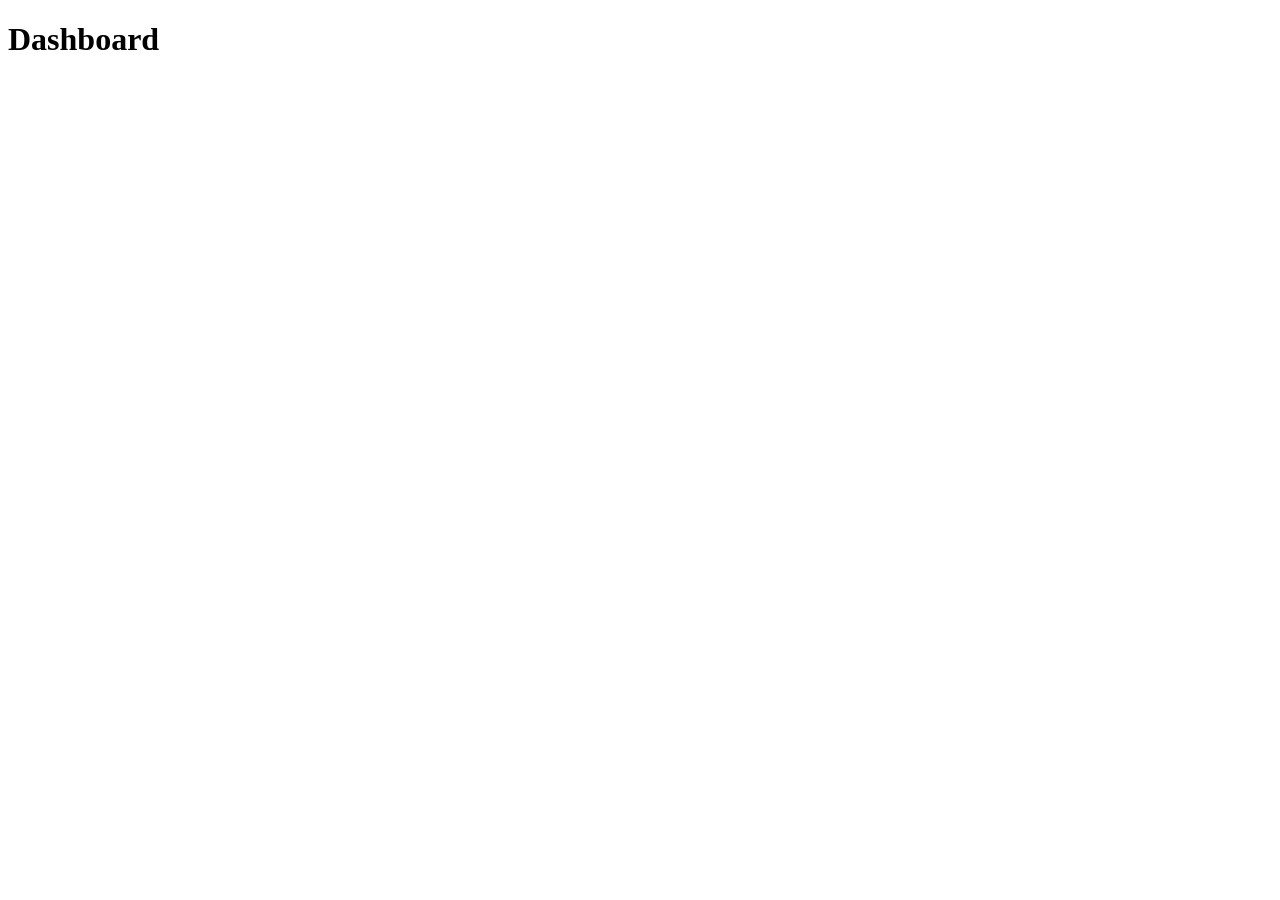
==== commit 3ac2225f: "Add files via upload" ====
--- a/dashboard.html
+++ b/dashboard.html
@@ -3,12 +3,18 @@
 <head>
 <meta charset="utf-8">
 <meta name="viewport" content="width=device-width, initial-scale=1">
+
+<link rel="stylesheet" href="css/base/reset.css">
+<link rel="stylesheet" href="css/base/variables.css">
+<link rel="stylesheet" href="css/base/typography.css">
+<link rel="stylesheet" href="css/base/animations.css">
+
 <title>Dashboard</title>
-<link rel="stylesheet" href="style.css">
 </head>
 <body>
+
 <h1>Dashboard</h1>
-<p>Progression utilisateur</p>
-<a href="index.html">Retour</a>
+
+<script type="module" src="js/config/app-config.js"></script>
 </body>
 </html>
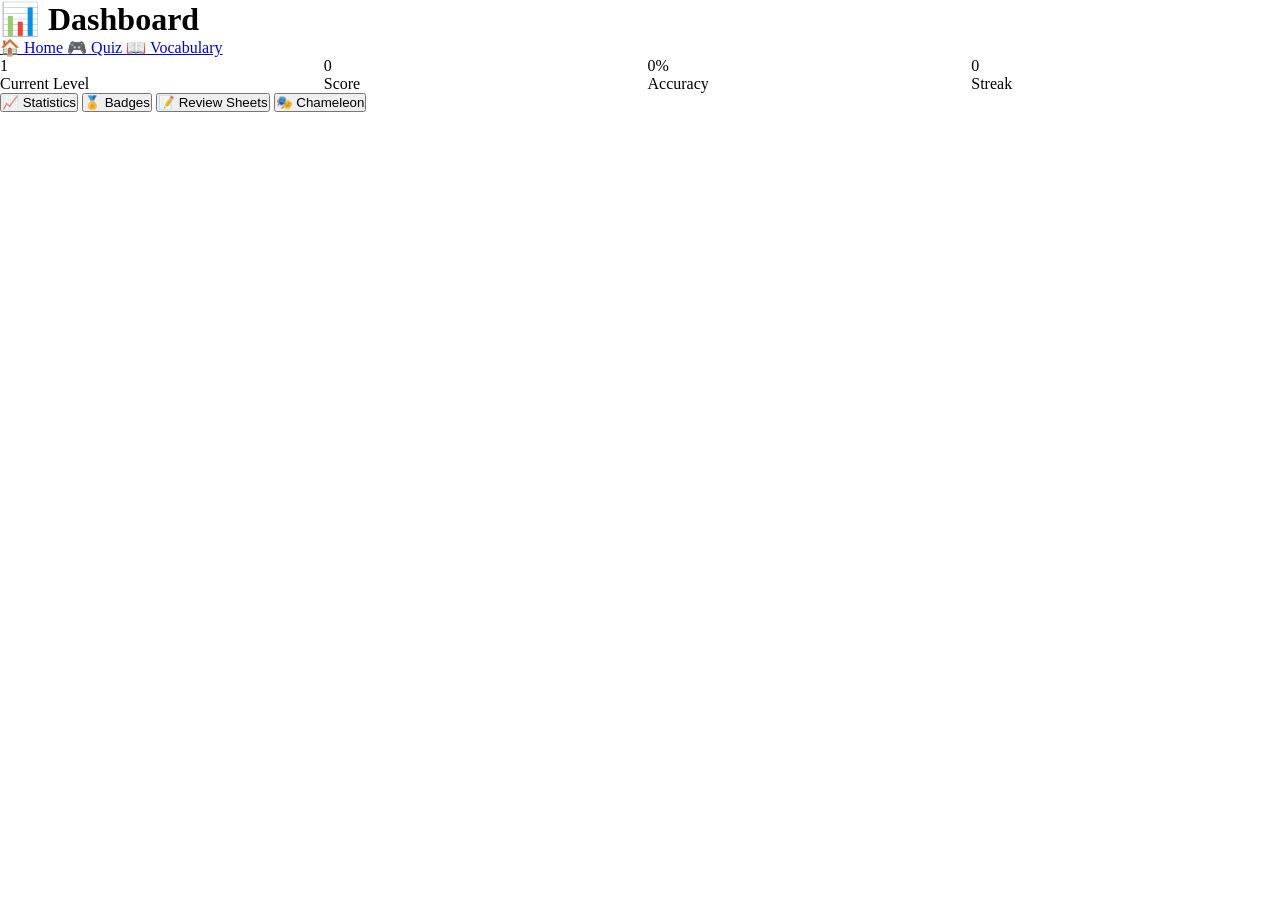
==== commit 794f378a: "Update dashboard.html" ====
--- a/dashboard.html
+++ b/dashboard.html
@@ -1,20 +1,144 @@
-<!doctype html>
-<html lang="fr">
+<!DOCTYPE html>
+<html lang="en">
 <head>
-<meta charset="utf-8">
-<meta name="viewport" content="width=device-width, initial-scale=1">
 
-<link rel="stylesheet" href="css/base/reset.css">
-<link rel="stylesheet" href="css/base/variables.css">
-<link rel="stylesheet" href="css/base/typography.css">
-<link rel="stylesheet" href="css/base/animations.css">
+  <meta charset="UTF-8">
+  <meta name="viewport" content="width=device-width, initial-scale=1.0">
 
-<title>Dashboard</title>
+  <title>French Master — Dashboard</title>
+
+  <!-- BASE -->
+  <link rel="stylesheet" href="css/base/reset.css">
+  <link rel="stylesheet" href="css/base/variables.css">
+  <link rel="stylesheet" href="css/base/typography.css">
+  <link rel="stylesheet" href="css/base/animations.css">
+
+  <!-- LAYOUT -->
+  <link rel="stylesheet" href="css/layout/containers.css">
+  <link rel="stylesheet" href="css/layout/grid.css">
+
+  <!-- COMPONENTS -->
+  <link rel="stylesheet" href="css/components/buttons.css">
+  <link rel="stylesheet" href="css/components/cards.css">
+  <link rel="stylesheet" href="css/components/tabs.css">
+  <link rel="stylesheet" href="css/components/badges.css">
+  <link rel="stylesheet" href="css/components/progress.css">
+
+  <!-- PAGE -->
+  <link rel="stylesheet" href="css/pages/dashboard.css">
+
 </head>
+
 <body>
 
-<h1>Dashboard</h1>
+<div class="dashboard-page">
 
-<script type="module" src="js/config/app-config.js"></script>
+    <header class="dashboard-header">
+
+        <h1>
+            📊 Dashboard
+        </h1>
+
+        <div class="dashboard-navigation">
+
+            <a href="index.html" class="nav-button">
+                🏠 Home
+            </a>
+
+            <a href="quiz.html" class="nav-button">
+                🎮 Quiz
+            </a>
+
+            <a href="vocabulary.html" class="nav-button">
+                📖 Vocabulary
+            </a>
+
+        </div>
+
+    </header>
+
+    <main class="dashboard-main">
+
+        <section class="stats-grid">
+
+            <div class="stat-card">
+                <div id="playerLevel" class="stat-number">1</div>
+                <div class="stat-label">Current Level</div>
+            </div>
+
+            <div class="stat-card">
+                <div id="playerScore" class="stat-number">0</div>
+                <div class="stat-label">Score</div>
+            </div>
+
+            <div class="stat-card">
+                <div id="playerAccuracy" class="stat-number">0%</div>
+                <div class="stat-label">Accuracy</div>
+            </div>
+
+            <div class="stat-card">
+                <div id="playerStreak" class="stat-number">0</div>
+                <div class="stat-label">Streak</div>
+            </div>
+
+        </section>
+
+        <section class="dashboard-tabs">
+
+            <div class="tabs-header">
+
+                <button class="tab-button active">
+                    📈 Statistics
+                </button>
+
+                <button class="tab-button">
+                    🏅 Badges
+                </button>
+
+                <button class="tab-button">
+                    📝 Review Sheets
+                </button>
+
+                <button class="tab-button">
+                    🎭 Chameleon
+                </button>
+
+            </div>
+
+            <div class="tabs-content">
+
+                <div id="statisticsTab"></div>
+                <div id="badgesTab"></div>
+                <div id="reviewTab"></div>
+                <div id="chameleonTab"></div>
+
+            </div>
+
+        </section>
+
+    </main>
+
+</div>
+
+<!-- CONFIG -->
+<script src="js/config/app-config.js"></script>
+
+<!-- UTILS -->
+<script src="js/utils/storage-utils.js"></script>
+<script src="js/utils/dom-utils.js"></script>
+
+<!-- PEDAGOGY -->
+<script src="js/pedagogy/progression/badges.js"></script>
+<script src="js/pedagogy/chameleon/english-mistakes.js"></script>
+
+<!-- ENGINES -->
+<script src="js/engine/save-engine.js"></script>
+<script src="js/engine/player-engine.js"></script>
+<script src="js/engine/progression-engine.js"></script>
+<script src="js/engine/ui-engine.js"></script>
+
+<!-- PAGE -->
+<script src="js/pages/dashboard-page.js"></script>
+
 </body>
-</html>
+</html>
--- a/css/base/variables.css
+++ b/css/base/variables.css
@@ -0,0 +1,23 @@
+/*
+════════════════════════════════════════════════════════════
+🎨 VARIABLES
+════════════════════════════════════════════════════════════
+*/
+
+:root{
+
+  --primary:#667eea;
+  --secondary:#764ba2;
+
+  --success:#48bb78;
+  --error:#f56565;
+  --warning:#ed8936;
+
+  --gold:#ffd700;
+
+  --bg-light:#f7fafc;
+  --text:#2d3748;
+
+  --radius:14px;
+
+}
--- a/css/base/typography.css
+++ b/css/base/typography.css
@@ -0,0 +1,2 @@
+/* typography.css */
+/* French Master */
--- a/css/base/animations.css
+++ b/css/base/animations.css
@@ -0,0 +1,2 @@
+/* animations.css */
+/* French Master */
--- a/css/layout/containers.css
+++ b/css/layout/containers.css
@@ -0,0 +1,2 @@
+/* containers.css */
+/* French Master */
--- a/css/layout/grid.css
+++ b/css/layout/grid.css
@@ -0,0 +1,2 @@
+/* grid.css */
+/* French Master */
--- a/css/components/buttons.css
+++ b/css/components/buttons.css
@@ -0,0 +1,35 @@
+/*
+════════════════════════════════════════════════════════════
+🔘 BUTTONS
+════════════════════════════════════════════════════════════
+*/
+
+.btn{
+
+  padding:12px 20px;
+
+  border:none;
+
+  border-radius:12px;
+
+  cursor:pointer;
+
+  font-weight:bold;
+
+  transition:.2s;
+
+}
+
+.btn:hover{
+  transform:translateY(-2px);
+}
+
+.btn-primary{
+  background:var(--primary);
+  color:white;
+}
+
+.btn-secondary{
+  background:#edf2f7;
+  color:#2d3748;
+}
--- a/css/components/cards.css
+++ b/css/components/cards.css
@@ -0,0 +1,17 @@
+/*
+════════════════════════════════════════════════════════════
+🃏 CARDS
+════════════════════════════════════════════════════════════
+*/
+
+.card{
+
+  background:white;
+
+  border-radius:16px;
+
+  padding:20px;
+
+  box-shadow:0 4px 14px rgba(0,0,0,.08);
+
+}
--- a/css/components/tabs.css
+++ b/css/components/tabs.css
@@ -0,0 +1,2 @@
+/* tabs.css */
+/* French Master */
--- a/css/components/badges.css
+++ b/css/components/badges.css
@@ -0,0 +1,2 @@
+/* badges.css */
+/* French Master */
--- a/css/components/progress.css
+++ b/css/components/progress.css
@@ -0,0 +1,2 @@
+/* progress.css */
+/* French Master */
--- a/css/pages/dashboard.css
+++ b/css/pages/dashboard.css
@@ -0,0 +1,16 @@
+/*
+════════════════════════════════════════════════════════════
+📊 DASHBOARD PAGE
+════════════════════════════════════════════════════════════
+*/
+
+.stats-grid{
+
+  display:grid;
+
+  grid-template-columns:
+    repeat(auto-fit,minmax(180px,1fr));
+
+  gap:15px;
+
+}
